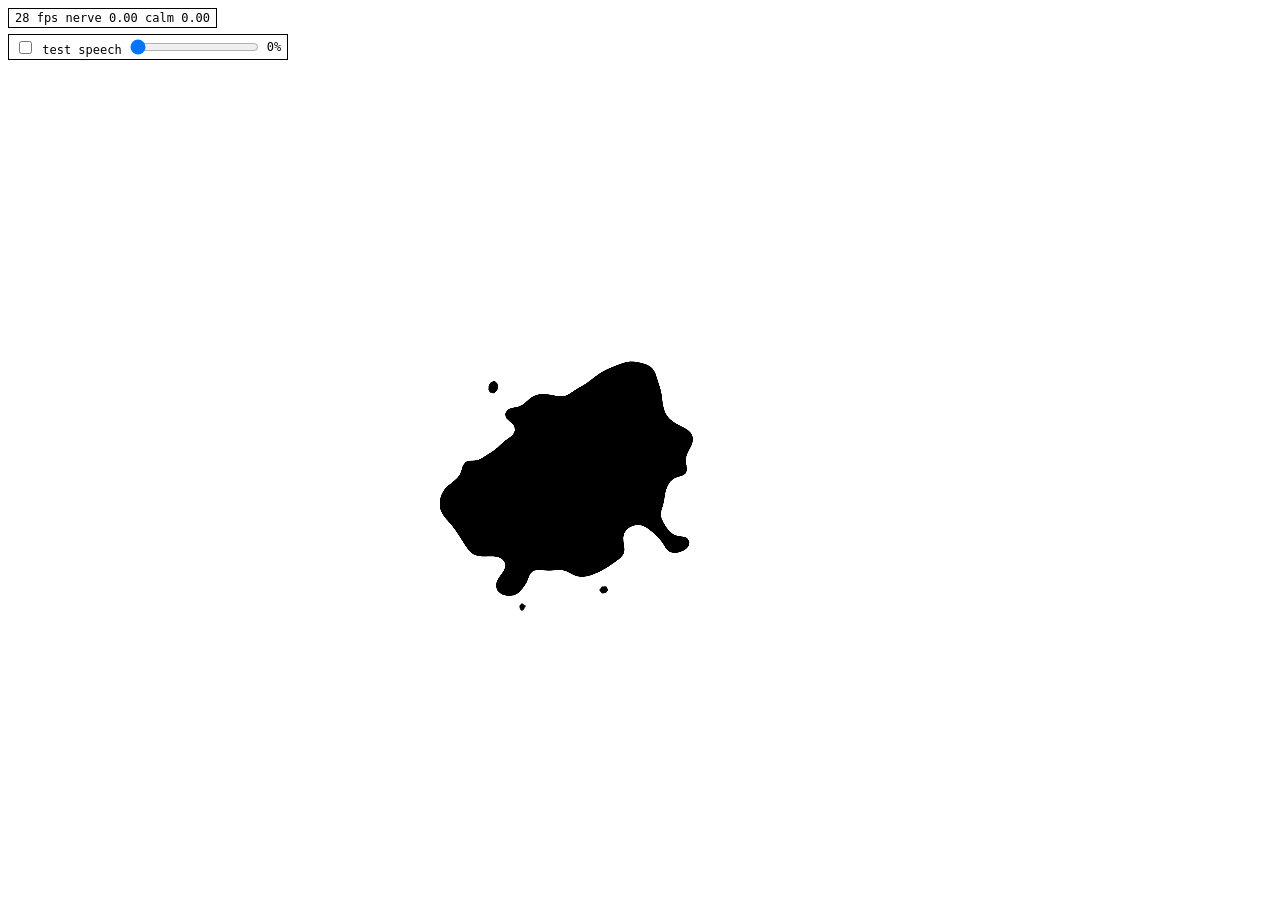
==== kropek.html @ bdaf6f5a "Voice-reactive Symbiote: speech threshold, test override, jumpier nervous mode, faster outlines - mo" ====
<!doctype html>
<html lang="en">
<head>
<meta charset="utf-8">
<meta name="viewport" content="width=device-width, initial-scale=1">
<title>Symbiote</title>
<style>
  html, body { margin: 0; height: 100%; background: #fff; overflow: hidden; }
  /* The canvas is drawn small and blurred (see draw()); the browser upscales it smoothly and
     high contrast snaps the soft edges back to a crisp liquid outline (metaball / gooey effect).
     Contrast is a cheap per-pixel op, unlike a full-screen CSS blur. */
  canvas { display: block; width: 100%; height: 100%; cursor: crosshair; filter: contrast(40); }
  /* Separate element so the canvas's contrast filter doesn't apply to it. */
  #fps { position: fixed; top: 8px; left: 8px; padding: 2px 6px; background: #fff; color: #000;
         font: 12px ui-monospace, Menlo, monospace; border: 1px solid #000; pointer-events: none; }
  /* Test control: overrides the microphone's speech % (also ?speech=NN in the URL). */
  #test { position: fixed; top: 34px; left: 8px; padding: 2px 6px; background: #fff; color: #000;
          font: 12px ui-monospace, Menlo, monospace; border: 1px solid #000; display: flex; gap: 6px; align-items: center; }
</style>
</head>
<body>
<canvas id="c"></canvas>
<div id="fps">-- fps</div>
<div id="test">
  <label><input type="checkbox" id="testOn"> test speech</label>
  <input type="range" id="testSpeech" min="0" max="100" value="0" aria-label="Test speech %">
  <output id="testVal">0%</output>
</div>
<script>
const canvas = document.getElementById('c');
const ctx = canvas.getContext('2d', { alpha: false });
// Shapes are drawn into this buffer, then blurred onto the visible canvas.
const buf = document.createElement('canvas');
const bctx = buf.getContext('2d');
// Render resolution relative to CSS pixels. The blur hides the low resolution,
// and it cuts the pixels to fill and blur by ~10x (more on high-DPI screens).
const RES = 0.25; // quarter resolution: on the kiosk ~22 fps vs ~10 fps at 1 (canvas blur dominates draw time)
const BLUR = 6 * RES; // 6 CSS px of blur, in buffer pixels

const COUNT = 420;          // number of unit points (total mass)
const BASE_R = 6;           // radius of a mass-1 point (must exceed the blur or dots vanish)
const MAX_SPEED = 30;
const SPAN = BASE_R * 2.5;  // how far apart unit targets may be and still share a blob
const TENDRILS = 7;         // feelers the creature shoots out and pulls back
const TENDRIL_POINTS = 12;  // unit points per feeler

let W, H;
function resize() {
  W = innerWidth; H = innerHeight;
  canvas.width = buf.width = Math.ceil(W * RES);
  canvas.height = buf.height = Math.ceil(H * RES);
  bctx.setTransform(RES, 0, 0, RES, 0, 0);
}
addEventListener('resize', resize);
resize();

let tick = 0;
const rand = (a, b) => a + Math.random() * (b - a);
const clamp01 = v => Math.min(Math.max(v, 0), 1);

// Mood from the microphone (vad.php, fed by the kiosk-vad service): speech over 40 % calms it,
// anything under makes it nervous. Both 0..1, smoothed in step(); without mic data both stay 0
// and the creature behaves as it always did.
const mood = { nerve: 0, calm: 0, wantNerve: 0, wantCalm: 0 };
function setSpeech(speech) {
  mood.wantCalm = speech >= 40 ? 1 : 0;                             // over 40 % speech: calm, under: nervous
  mood.wantNerve = 1 - mood.wantCalm;
}
// Test override: checkbox + slider replace the mic's speech %.
const testOn = document.getElementById('testOn'), testSpeech = document.getElementById('testSpeech');
const showTest = () => { document.getElementById('testVal').textContent = testSpeech.value + '%'; };
testSpeech.addEventListener('input', () => { testOn.checked = true; showTest(); });
const speechParam = new URLSearchParams(location.search).get('speech');
if (speechParam !== null) { testOn.checked = true; testSpeech.value = speechParam; }
showTest();

let vadSeq = 0;
async function pollMood() {
  if (testOn.checked) { setSpeech(+testSpeech.value); setTimeout(pollMood, 100); return; }
  try {
    const d = await (await fetch('vad.php', { cache: 'no-store' })).json();
    const fresh = d.frames.slice(d.frames.length - Math.min(Math.max(d.seq - vadSeq, 0), d.frames.length));
    vadSeq = d.seq;
    if (d.age === null || d.age > 2) mood.wantNerve = mood.wantCalm = 0;
    else if (fresh.length) {
      let speech = 0;
      for (const [, sp] of fresh) speech += sp;
      setSpeech(speech / fresh.length);                             // speech % of the last ~100 ms
    }
  } catch (e) {
    mood.wantNerve = mood.wantCalm = 0;
  }
  setTimeout(pollMood, 100);
}
pollMood();
let startleAt = 0;
function updateMood() {
  // a sudden jump in noise makes it bolt (at most every ~3 s)
  if (mood.wantNerve - mood.nerve > 0.35 && tick > startleAt) { startleAt = tick + 60; startle(); }
  // startle fast, settle slowly; calm builds gently and lingers after the voice stops
  mood.nerve += (mood.wantNerve - mood.nerve) * (mood.wantNerve > mood.nerve ? 0.3 : 0.015);
  mood.calm += (mood.wantCalm - mood.calm) * (mood.wantCalm > mood.calm ? 0.04 : 0.006);
}

// The creature's "will": it wanders with smooth random turns, crawling,
// pausing and occasionally lunging, and turns back before leaving the screen.
// Sometimes it crouches (pulls its feelers in) and then leaps across the screen.
const brain = { x: W / 2, y: H / 2, vx: 0, vy: 0, angle: rand(0, Math.PI * 2), turn: 0, speed: 1.5, want: 1.5, timer: 0, mode: 'crawl' };
function startCrouch() {
  const margin = Math.min(W, H) * 0.15;
  const tx = rand(margin, W - margin), ty = rand(margin, H - margin);
  const dist = Math.hypot(tx - brain.x, ty - brain.y);
  if (dist < 150) return false; // not worth a jump
  Object.assign(brain, {
    mode: 'crouch', want: 0, timer: rand(12, 30) * (1 - mood.nerve * 0.7),
    jump: { sx: brain.x, sy: brain.y, tx, ty, dist, u: 0, dur: Math.min(Math.max(dist / 45, 9), 22) / (1 + mood.nerve * 0.5),
            arc: rand(-0.4, 0.4) }, // sideways bow so leaps curve instead of going straight
  });
  for (const td of tendrils) if (td.state !== 'wait') td.state = 'shrink';
  return true;
}
// Bolt from a sudden noise: jump away at once, no wind-up.
function startle() {
  if (brain.mode === 'crawl' && startCrouch()) brain.timer = 2;
}
function leap() {
  const j = brain.jump;
  j.u = Math.min(j.u + 1 / j.dur, 1);
  const e = 1 - Math.pow(1 - j.u, 3); // explosive take-off, soft landing
  const dx = j.tx - j.sx, dy = j.ty - j.sy;
  const bow = Math.sin(Math.PI * e) * j.arc;
  brain.x = Math.min(Math.max(j.sx + dx * e - dy * bow, 0), W);
  brain.y = Math.min(Math.max(j.sy + dy * e + dx * bow, 0), H);
  if (j.u >= 1) {
    // Land with a splat, keep facing the way it flew, and gather itself briefly,
    // often just long enough to bounce straight into the next leap.
    splat(brain.x, brain.y, Math.hypot(dx, dy) / j.dur);
    Object.assign(brain, { mode: 'crawl', angle: Math.atan2(dy, dx), turn: 0, speed: 0, want: 0,
                           timer: (Math.random() < 0.5 ? rand(8, 20) : rand(30, 70)) * (1 - mood.nerve * 0.8) });
  }
}
// Impact: blobs near the landing spot get flung outward, then get pulled back in.
function splat(x, y, force) {
  for (const p of particles) {
    const dx = p.x - x, dy = p.y - y, d = Math.hypot(dx, dy) + 1;
    if (d > 160) continue;
    const kick = force * 0.5 * (1 - d / 160) / Math.pow(p.m, 0.25);
    p.vx += (dx / d) * kick; p.vy += (dy / d) * kick;
  }
  // Feelers lash out on impact.
  for (const td of tendrils) if (td.state === 'wait' && Math.random() < 0.6) td.state = 'grow';
}
function wander() {
  if (brain.mode === 'crouch') {
    brain.speed *= 0.85;
    if (--brain.timer <= 0) brain.mode = 'leap';
    return;
  }
  if (brain.mode === 'leap') return leap();
  if (Math.random() < mood.nerve * 0.03) return startle();   // nervous: jumps out of nowhere

  brain.turn = (brain.turn + rand(-0.012, 0.012) * (1 + mood.nerve * 8)) * 0.97;
  if (Math.random() < mood.nerve * 0.1) { brain.angle += rand(-2, 2); brain.speed += rand(3, 6) * mood.nerve; } // dart
  const margin = Math.min(W, H) * 0.2;
  if (brain.x < margin || brain.x > W - margin || brain.y < margin || brain.y > H - margin) {
    const home = Math.atan2(H / 2 - brain.y, W / 2 - brain.x);
    const diff = Math.atan2(Math.sin(home - brain.angle), Math.cos(home - brain.angle));
    brain.turn += diff * 0.003;
  }
  brain.angle += brain.turn;
  if (--brain.timer <= 0) {
    const r = Math.random();
    if (r < (0.45 + mood.nerve * 0.5) * (1 - mood.calm) && startCrouch()) return;
    brain.want = r < 0.6 - mood.nerve * 0.4 ? 0 : r < 0.75 ? rand(5, 8) : rand(1, 3); // rest / lunge / crawl
    brain.timer = rand(40, 140) * (1 - mood.nerve * 0.85) * (1 + mood.calm);
  }
  // applied every frame so mood acts at once: nervous never rests (restless pacing), calm sits still
  const want = Math.max(brain.want, mood.nerve * 6) * (1 - mood.calm);
  brain.speed += (want - brain.speed) * (0.03 + mood.nerve * 0.1 + mood.calm * 0.1);
  brain.x = Math.min(Math.max(brain.x + Math.cos(brain.angle) * brain.speed, 0), W);
  brain.y = Math.min(Math.max(brain.y + Math.sin(brain.angle) * brain.speed, 0), H);
}

// Body points sit at spots inside a disc around the brain that slowly churn.
// The disc squashes while crouching and stretches along the direction of travel,
// most of all mid-leap, so the whole body deforms as one mass.
const BODY_R = 55;
const body = { stretch: 0, squash: 0, dirX: 1, dirY: 0 };
// Shape deformation: a few slowly drifting lobes (2..5 around the rim) plus one
// soft bulge that swells out in some direction and sinks back, like the mass
// is shifting inside. Strongest while it sits still.
const lobes = [2, 3, 4, 5].map(k => ({ k, amp: 0, want: 0, ph: rand(0, Math.PI * 2), spd: rand(-0.02, 0.02) }));
const bulge = { angle: 0, amp: 0, want: 0, timer: 0 };
function updateBody() {
  const s = Math.hypot(brain.vx, brain.vy);
  const calm = brain.mode === 'crawl' ? 1 - Math.min(s / 4, 0.7) : 0.2;
  for (const l of lobes) {
    if (Math.random() < 0.01) l.want = rand(0, 0.35 / l.k);
    l.amp += ((l.want * calm + mood.nerve * 0.12) * (1 - mood.calm) - l.amp) * 0.05;
    l.ph += l.spd;
  }
  if (--bulge.timer <= 0) {
    if (bulge.want > 0) bulge.want = 0;
    else { bulge.want = rand(0.3, 0.7); bulge.angle = rand(0, Math.PI * 2); }
    bulge.timer = rand(60, 180);
  }
  bulge.amp += (bulge.want * calm - bulge.amp) * 0.03;
  bulge.angle += Math.sin(tick * 0.01) * 0.01;

  if (s > 0.5) { body.dirX = brain.vx / s; body.dirY = brain.vy / s; }
  const want = brain.mode === 'leap' ? Math.min(s * 0.03, 1.3) : Math.min(s * 0.05, 0.3);
  body.stretch += (want - body.stretch) * 0.25;
  body.squash += ((brain.mode === 'crouch' ? 0.35 : 0) - body.squash) * 0.15;
}
function bodyPoint(u) {
  const a = u.a + tick * u.spin;
  let shape = 1;
  for (const l of lobes) shape += l.amp * Math.sin(l.k * a + l.ph);
  const da = Math.atan2(Math.sin(a - bulge.angle), Math.cos(a - bulge.angle));
  shape += bulge.amp * Math.exp(-da * da / 0.5);
  shape += mood.nerve * 0.9 * Math.pow(Math.max(Math.sin(11 * a + tick * 0.7), 0), 4); // sharp spikes
  shape = 1 + (shape - 1) * (1 - mood.calm);                                          // calm: round
  const r = BODY_R * u.r * shape * (1 - body.squash)
    * (1 + 0.08 * Math.sin(tick * 0.05 + u.ph)
         + mood.calm * 0.18 * Math.sin(tick * 0.09));            // slow, deep breath
  const ox = Math.cos(a) * r, oy = Math.sin(a) * r;
  // Scale along the travel direction, thin across it (roughly area-preserving).
  const st = 1 + body.stretch;
  const along = (ox * body.dirX + oy * body.dirY) * st;
  const across = (-ox * body.dirY + oy * body.dirX) / Math.sqrt(st);
  return {
    x: brain.x + along * body.dirX - across * body.dirY,
    y: brain.y + along * body.dirY + across * body.dirX,
  };
}

// Feelers: hidden inside the body until a landing impact makes them lash out
// briefly in random directions, curling and whipping, then get sucked back in.
function resetTendril(td) {
  td.angle = rand(0, Math.PI * 2);
  td.max = rand(40, 110);
  td.curl = rand(-1.5, 1.5);
  td.ph = rand(0, Math.PI * 2);
  td.len = 0;
  td.state = 'wait';
}
const tendrils = Array.from({ length: TENDRILS }, () => { const td = {}; resetTendril(td); return td; });
function updateTendrils() {
  for (const td of tendrils) {
    td.angle += Math.sin(tick * 0.015 + td.ph) * 0.008;
    if (td.state === 'wait' && Math.random() < mood.nerve * 0.03) { td.max = rand(40, 110); td.state = 'grow'; }
    if (mood.calm > 0.4 && (td.state === 'grow' || td.state === 'hold')) td.state = 'shrink';
    if (td.state === 'grow') {
      td.len += (td.max - td.len) * 0.25;
      if (td.len > td.max * 0.95) { td.state = 'hold'; td.timer = rand(8, 30); }
    } else if (td.state === 'hold' && --td.timer <= 0) td.state = 'shrink';
    else if (td.state === 'shrink') {
      td.len *= 0.85;
      if (td.len < 2) resetTendril(td);
    }
  }
}
function tendrilPoint(td, f) {
  const base = brain;
  const a = td.angle + td.curl * f * f + Math.sin(tick * 0.09 + td.ph + f * 5) * 0.4 * f * (1 + mood.nerve * 3);
  return { x: base.x + Math.cos(a) * td.len * f, y: base.y + Math.sin(a) * td.len * f };
}

// Each unit point has somewhere it wants to be: a spot in the body, or a spot
// along one of the feelers.
function unitTarget(u) {
  return u.td ? tendrilPoint(u.td, u.f) : bodyPoint(u);
}

const radius = m => BASE_R * Math.sqrt(m);

// A blob is a clump of unit points; it steers toward the mean of their targets.
function makeBlob(x, y, vx, vy, units) {
  return { x, y, vx, vy, units, m: units.length, ph: rand(0, Math.PI * 2), tx: x, ty: y };
}
function updateTarget(p) {
  let sx = 0, sy = 0;
  for (const u of p.units) { sx += u.tx; sy += u.ty; }
  p.m = p.units.length;
  p.tx = sx / p.m; p.ty = sy / p.m;
}

let particles = [];
for (let i = 0; i < COUNT; i++) {
  const u = i < TENDRILS * TENDRIL_POINTS
    ? { td: tendrils[i % TENDRILS], f: (Math.floor(i / TENDRILS) + 1) / TENDRIL_POINTS }
    : { a: rand(0, Math.PI * 2), r: Math.sqrt(Math.random()), spin: rand(-0.004, 0.004), ph: rand(0, Math.PI * 2) };
  particles.push(makeBlob(rand(0, W), rand(0, H), rand(-1, 1), rand(-1, 1), [u]));
}

function computeTargets() {
  for (const p of particles) {
    for (const u of p.units) { const t = unitTarget(u); u.tx = t.x; u.ty = t.y; }
    updateTarget(p);
  }
}

// A blob tears off whichever point wants to be farthest from it once that
// distance exceeds the span: this is what stretches the body and feelers out.
function splitBlobs() {
  const out = [];
  for (const p of particles) {
    out.push(p);
    for (let n = 0; n < 6 && p.m > 1; n++) {
      let far = -1, farD = SPAN * 1.3; // a bit looser than merging, so blobs don't flicker
      p.units.forEach((u, i) => {
        const d = Math.hypot(u.tx - p.tx, u.ty - p.ty);
        if (d > farD) { far = i; farD = d; }
      });
      if (far < 0) break;
      const [u] = p.units.splice(far, 1);
      updateTarget(p);
      const ux = (u.tx - p.tx) / farD, uy = (u.ty - p.ty) / farD;
      const off = radius(p.m);
      const b = makeBlob(p.x + ux * off, p.y + uy * off, p.vx, p.vy, [u]);
      updateTarget(b);
      out.push(b);
    }
  }
  particles = out;
}

// Blobs merge only when they touch AND want to be in the same place, so
// neighbours fuse into one mass but the body and feelers keep their shape.
function mergeClose() {
  for (let i = 0; i < particles.length; i++) {
    const a = particles[i];
    if (!a) continue;
    for (let j = i + 1; j < particles.length; j++) {
      const b = particles[j];
      if (!b) continue;
      const r = radius(a.m) + radius(b.m);
      const dx = b.x - a.x, dy = b.y - a.y;
      if (dx * dx + dy * dy > r * r * 0.64) continue;
      if (Math.hypot(b.tx - a.tx, b.ty - a.ty) > SPAN) continue;
      const m = a.m + b.m;
      a.x = (a.x * a.m + b.x * b.m) / m;
      a.y = (a.y * a.m + b.y * b.m) / m;
      a.vx = (a.vx * a.m + b.vx * b.m) / m;
      a.vy = (a.vy * a.m + b.vy * b.m) / m;
      a.units = a.units.concat(b.units);
      updateTarget(a);
      particles[j] = null;
    }
  }
  particles = particles.filter(Boolean);
}

function step() {
  tick++;
  updateMood();
  const px = brain.x, py = brain.y;
  wander();
  // nervous trembling of the whole creature (before vx, so the body is carried along with it)
  brain.x = Math.min(Math.max(brain.x + rand(-4, 4) * mood.nerve, 0), W);
  brain.y = Math.min(Math.max(brain.y + rand(-4, 4) * mood.nerve, 0), H);
  brain.vx = brain.x - px; brain.vy = brain.y - py;
  updateBody();
  updateTendrils();
  computeTargets();

  for (const p of particles) {
    const dx = p.tx - p.x, dy = p.ty - p.y;
    const d = Math.hypot(dx, dy) + 0.001;
    // Soft spring toward its target: small bits are quick and whippy,
    // the big body is heavier and lags.
    const k = (brain.mode === 'leap' ? 0.045 : 0.02) / Math.pow(p.m, 0.2);
    const jit = 0.08 * (1 + mood.nerve * 1.5) * (1 - mood.calm * 0.7);
    p.vx += dx * k + (dx / d) * 0.1 + rand(-jit, jit);
    p.vy += dy * k + (dy / d) * 0.1 + rand(-jit, jit);
    p.vx *= 0.88; p.vy *= 0.88;
    const s = Math.hypot(p.vx, p.vy);
    if (s > MAX_SPEED) { p.vx *= MAX_SPEED / s; p.vy *= MAX_SPEED / s; }
    // Everything is carried along with the brain, so a leap moves the whole
    // creature at once instead of leaving a streak behind it.
    const cx = brain.vx * 0.85, cy = brain.vy * 0.85;
    p.x += p.vx + cx; p.y += p.vy + cy;
    p.mvx = p.vx + cx; p.mvy = p.vy + cy;
  }

  splitBlobs();
  mergeClose();
}

// Outline of a blob: a circle whose radius is perturbed by a few slowly drifting
// harmonics, so bigger blobs undulate and bulge like a drop of liquid.
function blobPath(p, r, t, beat) {
  const mvx = p.mvx || 0, mvy = p.mvy || 0;
  const speed = Math.hypot(mvx, mvy);
  const dir = Math.atan2(mvy, mvx);
  const stretch = Math.min(speed * 0.14, 1.4);   // droplet elongation along travel
  const amp = Math.min(0.06 + p.m * 0.004, 0.26) // heavier blobs wobble more
    * (1 + mood.nerve * 0.4) * (1 - mood.calm * 0.6);
  // vertices per blob outline, scaled to buffer pixels: the low-res buffer and blur hide finer detail
  const n = Math.min(Math.max(Math.round(r * RES * 4), 10), 40);
  for (let i = 0; i <= n; i++) {
    const a = (i / n) * Math.PI * 2;
    let k = 1
      + amp * Math.sin(2 * a + t * 1.3 + p.ph)
      + amp * 0.7 * Math.sin(3 * a - t * 1.7 + p.ph * 2.1)
      + amp * 0.5 * Math.sin(5 * a + t * 2.3 + p.ph * 3.7)
      + amp * 0.3 * Math.sin(7 * a - t * 2.9 + p.ph * 5.3)
      + amp * 0.25 * Math.sin(11 * a + t * 4.1 + p.ph * 7.1);
    k *= 1 + beat * Math.min(p.m * 0.002, 0.08);
    // Fat front, tapered tail: a teardrop pointing the way it moves.
    const rel = Math.cos(a - dir);
    k *= 1 + stretch * (rel > 0 ? rel * 0.8 : rel * rel * 1.8);
    const x = p.x + Math.cos(a) * r * k, y = p.y + Math.sin(a) * r * k;
    i === 0 ? bctx.moveTo(x, y) : bctx.lineTo(x, y);
  }
  bctx.closePath();
}

let beatPh = 0, lastDraw = performance.now();
function draw() {
  const now = performance.now(), t = now / 1000;
  // Heartbeat: a sharp double-thump every ~1.2 s, stronger in bigger masses; races when nervous,
  // slows when calm (accumulated phase, so rate changes don't jump).
  beatPh += (now - lastDraw) / 1000 * 5.2 * (1 + mood.nerve * 1.5 - mood.calm * 0.4);
  lastDraw = now;
  const beat = Math.pow(Math.max(Math.sin(beatPh), 0), 8) + 0.6 * Math.pow(Math.max(Math.sin(beatPh - 0.9), 0), 8);
  bctx.clearRect(0, 0, W, H);
  bctx.fillStyle = '#000';
  bctx.beginPath();
  for (const p of particles) blobPath(p, radius(p.m), t, beat);
  bctx.fill();

  ctx.filter = 'none';
  ctx.fillStyle = '#fff';
  ctx.fillRect(0, 0, canvas.width, canvas.height);
  ctx.filter = `blur(${BLUR}px)`;
  ctx.drawImage(buf, 0, 0);
}

// FPS counter: frames counted over ~0.5 s windows.
const fpsEl = document.getElementById('fps');
let fpsFrames = 0, fpsSince = performance.now();
function loop() {
  step();
  draw();
  fpsFrames++;
  const now = performance.now();
  if (now - fpsSince >= 500) {
    fpsEl.textContent = Math.round(fpsFrames * 1000 / (now - fpsSince)) + ' fps'
      + `  nerve ${mood.nerve.toFixed(2)}  calm ${mood.calm.toFixed(2)}`;
    fpsFrames = 0; fpsSince = now;
  }
  requestAnimationFrame(loop);
}
loop();
</script>
</body>
</html>
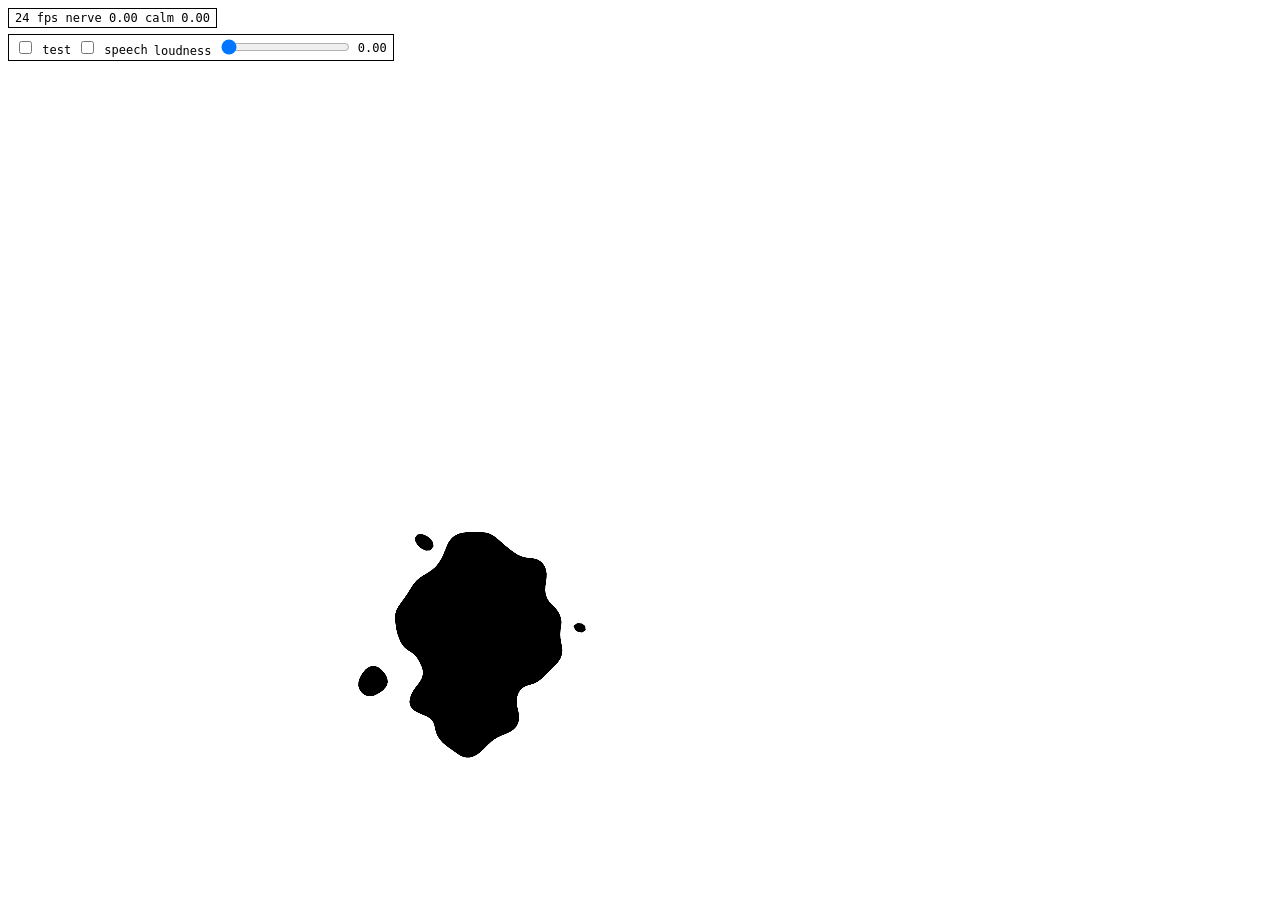
==== commit c6667a8d: "config" ====
--- a/kropek.html
+++ b/kropek.html
@@ -13,7 +13,7 @@
   /* Separate element so the canvas's contrast filter doesn't apply to it. */
   #fps { position: fixed; top: 8px; left: 8px; padding: 2px 6px; background: #fff; color: #000;
          font: 12px ui-monospace, Menlo, monospace; border: 1px solid #000; pointer-events: none; }
-  /* Test control: overrides the microphone's speech % (also ?speech=NN in the URL). */
+  /* Test controls: override the microphone's speech and loudness (also ?speech=1&loud=0.7 in the URL). */
   #test { position: fixed; top: 34px; left: 8px; padding: 2px 6px; background: #fff; color: #000;
           font: 12px ui-monospace, Menlo, monospace; border: 1px solid #000; display: flex; gap: 6px; align-items: center; }
 </style>
@@ -22,9 +22,10 @@
 <canvas id="c"></canvas>
 <div id="fps">-- fps</div>
 <div id="test">
-  <label><input type="checkbox" id="testOn"> test speech</label>
-  <input type="range" id="testSpeech" min="0" max="100" value="0" aria-label="Test speech %">
-  <output id="testVal">0%</output>
+  <label><input type="checkbox" id="testOn"> test</label>
+  <label><input type="checkbox" id="testSpeech"> speech</label>
+  <label>loudness <input type="range" id="testLoud" min="0" max="1" step="0.01" value="0"></label>
+  <output id="testLoudVal">0.00</output>
 </div>
 <script>
 const canvas = document.getElementById('c');
@@ -58,34 +59,52 @@
 const rand = (a, b) => a + Math.random() * (b - a);
 const clamp01 = v => Math.min(Math.max(v, 0), 1);
 
-// Mood from the microphone (vad.php, fed by the kiosk-vad service): speech over 40 % calms it,
-// anything under makes it nervous. Both 0..1, smoothed in step(); without mic data both stay 0
-// and the creature behaves as it always did.
+// Mood from the microphone (vad.php, fed by the kiosk-vad service): speech over 40 % calms it;
+// under that, loud sound makes it nervous and quiet leaves it neutral. Both 0..1, smoothed in
+// step(); without mic data both stay 0 and the creature behaves as it always did.
 const mood = { nerve: 0, calm: 0, wantNerve: 0, wantCalm: 0 };
-function setSpeech(speech) {
-  mood.wantCalm = speech >= 40 ? 1 : 0;                             // over 40 % speech: calm, under: nervous
-  mood.wantNerve = 1 - mood.wantCalm;
-}
-// Test override: checkbox + slider replace the mic's speech %.
-const testOn = document.getElementById('testOn'), testSpeech = document.getElementById('testSpeech');
-const showTest = () => { document.getElementById('testVal').textContent = testSpeech.value + '%'; };
-testSpeech.addEventListener('input', () => { testOn.checked = true; showTest(); });
-const speechParam = new URLSearchParams(location.search).get('speech');
-if (speechParam !== null) { testOn.checked = true; testSpeech.value = speechParam; }
+// speech: true/false; loud: 0..1. Calm holds for CALM_HOLD_MS after speech stops.
+const CALM_HOLD_MS = 1000;
+let calmUntil = 0;
+function setInput(speech, loud) {
+  const now = performance.now();
+  if (speech) calmUntil = now + CALM_HOLD_MS;
+  const calm = now < calmUntil;
+  mood.wantCalm = calm ? 1 : 0;
+  mood.wantNerve = calm ? 0 : loud;
+}
+// Mic -> input. Calibration comes from config.php (tuned on that page, re-read every 2 s):
+// speech threshold and the dB range mapped to loudness 0..1. Defaults match config.php's.
+const cfg = { speechMin: 40, dbQuiet: -45, dbLoud: -30 };
+const dbToLoud = db => clamp01((db - cfg.dbQuiet) / (cfg.dbLoud - cfg.dbQuiet));
+async function pollConfig() {
+  try { Object.assign(cfg, await (await fetch('config.php?json', { cache: 'no-store' })).json()); } catch (e) {}
+  setTimeout(pollConfig, 2000);
+}
+pollConfig();
+
+// Test override: checkbox + controls replace the mic's speech and loudness.
+const testOn = document.getElementById('testOn');
+const testSpeech = document.getElementById('testSpeech'), testLoud = document.getElementById('testLoud');
+const showTest = () => { document.getElementById('testLoudVal').textContent = (+testLoud.value).toFixed(2); };
+for (const el of [testSpeech, testLoud]) el.addEventListener('input', () => { testOn.checked = true; showTest(); });
+const params = new URLSearchParams(location.search);
+if (params.has('speech')) { testOn.checked = true; testSpeech.checked = params.get('speech') === '1'; }
+if (params.has('loud')) { testOn.checked = true; testLoud.value = params.get('loud'); }
 showTest();
 
 let vadSeq = 0;
 async function pollMood() {
-  if (testOn.checked) { setSpeech(+testSpeech.value); setTimeout(pollMood, 100); return; }
+  if (testOn.checked) { setInput(testSpeech.checked, +testLoud.value); setTimeout(pollMood, 100); return; }
   try {
     const d = await (await fetch('vad.php', { cache: 'no-store' })).json();
     const fresh = d.frames.slice(d.frames.length - Math.min(Math.max(d.seq - vadSeq, 0), d.frames.length));
     vadSeq = d.seq;
     if (d.age === null || d.age > 2) mood.wantNerve = mood.wantCalm = 0;
     else if (fresh.length) {
-      let speech = 0;
-      for (const [, sp] of fresh) speech += sp;
-      setSpeech(speech / fresh.length);                             // speech % of the last ~100 ms
+      let speech = 0, db = -90;
+      for (const [, sp, l] of fresh) { speech += sp; db = Math.max(db, l); } // peak level catches bangs
+      setInput(speech / fresh.length >= cfg.speechMin, dbToLoud(db));  // the last ~100 ms
     }
   } catch (e) {
     mood.wantNerve = mood.wantCalm = 0;
@@ -97,9 +116,10 @@
 function updateMood() {
   // a sudden jump in noise makes it bolt (at most every ~3 s)
   if (mood.wantNerve - mood.nerve > 0.35 && tick > startleAt) { startleAt = tick + 60; startle(); }
-  // startle fast, settle slowly; calm builds gently and lingers after the voice stops
+  if (mood.wantCalm) { mood.calm = 1; mood.nerve = 0; return; }  // speech (or its 1 s hold): calm at once
+  mood.calm *= 0.9;                                               // hold over: calm fades in ~0.5 s
+  // startle fast, settle slowly
   mood.nerve += (mood.wantNerve - mood.nerve) * (mood.wantNerve > mood.nerve ? 0.3 : 0.015);
-  mood.calm += (mood.wantCalm - mood.calm) * (mood.wantCalm > mood.calm ? 0.04 : 0.006);
 }
 
 // The creature's "will": it wanders with smooth random turns, crawling,
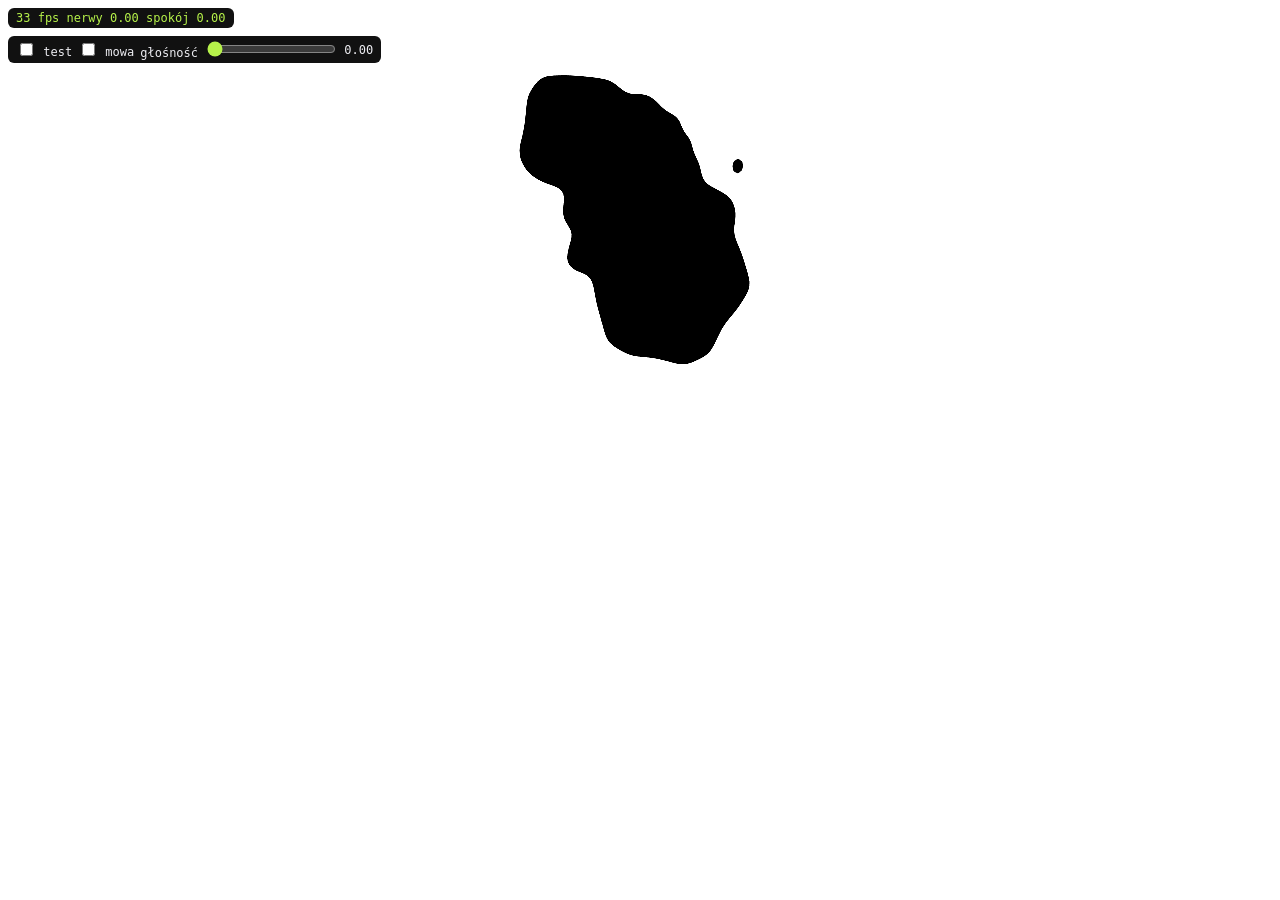
==== commit c82679ed: "nuke, css" ====
--- a/kropek.html
+++ b/kropek.html
@@ -1,9 +1,9 @@
 <!doctype html>
-<html lang="en">
+<html lang="pl">
 <head>
 <meta charset="utf-8">
 <meta name="viewport" content="width=device-width, initial-scale=1">
-<title>Symbiote</title>
+<title>Kropek</title>
 <style>
   html, body { margin: 0; height: 100%; background: #fff; overflow: hidden; }
   /* The canvas is drawn small and blurred (see draw()); the browser upscales it smoothly and
@@ -11,20 +11,23 @@
      Contrast is a cheap per-pixel op, unlike a full-screen CSS blur. */
   canvas { display: block; width: 100%; height: 100%; cursor: crosshair; filter: contrast(40); }
   /* Separate element so the canvas's contrast filter doesn't apply to it. */
-  #fps { position: fixed; top: 8px; left: 8px; padding: 2px 6px; background: #fff; color: #000;
-         font: 12px ui-monospace, Menlo, monospace; border: 1px solid #000; pointer-events: none; }
+  #fps { position: fixed; top: 8px; left: 8px; padding: 3px 8px; background: #111; color: #b6f24a;
+         font: 12px ui-monospace, Menlo, monospace; border-radius: 6px; pointer-events: none; }
   /* Test controls: override the microphone's speech and loudness (also ?speech=1&loud=0.7 in the URL). */
-  #test { position: fixed; top: 34px; left: 8px; padding: 2px 6px; background: #fff; color: #000;
-          font: 12px ui-monospace, Menlo, monospace; border: 1px solid #000; display: flex; gap: 6px; align-items: center; }
+  #test { position: fixed; top: 36px; left: 8px; padding: 3px 8px; background: #111; color: #ececf1; accent-color: #b6f24a;
+          font: 12px ui-monospace, Menlo, monospace; border-radius: 6px; display: flex; gap: 6px; align-items: center; }
+  /* NUKE PROTOCOL (nuke.php): a GIF covers everything and the Kropek loop pauses. */
+  #nuke { position: fixed; inset: 0; width: 100%; height: 100%; object-fit: contain; background: #000; z-index: 10; }
 </style>
 </head>
 <body>
 <canvas id="c"></canvas>
+<img id="nuke" alt="" hidden>
 <div id="fps">-- fps</div>
 <div id="test">
   <label><input type="checkbox" id="testOn"> test</label>
-  <label><input type="checkbox" id="testSpeech"> speech</label>
-  <label>loudness <input type="range" id="testLoud" min="0" max="1" step="0.01" value="0"></label>
+  <label><input type="checkbox" id="testSpeech"> mowa</label>
+  <label>głośność <input type="range" id="testLoud" min="0" max="1" step="0.01" value="0"></label>
   <output id="testLoudVal">0.00</output>
 </div>
 <script>
@@ -82,6 +85,23 @@
   setTimeout(pollConfig, 2000);
 }
 pollConfig();
+
+// NUKE PROTOCOL: nuke.php picks a GIF to show instead of Kropek; polled every 1 s.
+const nukeEl = document.getElementById('nuke');
+let nukeGif = null, paused = false;
+async function pollNuke() {
+  try {
+    const { gif } = await (await fetch('nuke.php?json', { cache: 'no-store' })).json();
+    if (gif !== nukeGif) {
+      nukeGif = gif;
+      if (gif) nukeEl.src = 'gifs/' + encodeURIComponent(gif); else nukeEl.removeAttribute('src');
+      nukeEl.hidden = !gif;
+      if (!gif && paused) { paused = false; requestAnimationFrame(loop); }
+    }
+  } catch (e) {}
+  setTimeout(pollNuke, 1000);
+}
+pollNuke();
 
 // Test override: checkbox + controls replace the mic's speech and loudness.
 const testOn = document.getElementById('testOn');
@@ -461,13 +481,14 @@
 const fpsEl = document.getElementById('fps');
 let fpsFrames = 0, fpsSince = performance.now();
 function loop() {
+  if (nukeGif) { paused = true; return; }  // no CPU on the animation while a GIF is shown
   step();
   draw();
   fpsFrames++;
   const now = performance.now();
   if (now - fpsSince >= 500) {
     fpsEl.textContent = Math.round(fpsFrames * 1000 / (now - fpsSince)) + ' fps'
-      + `  nerve ${mood.nerve.toFixed(2)}  calm ${mood.calm.toFixed(2)}`;
+      + `  nerwy ${mood.nerve.toFixed(2)}  spokój ${mood.calm.toFixed(2)}`;
     fpsFrames = 0; fpsSince = now;
   }
   requestAnimationFrame(loop);
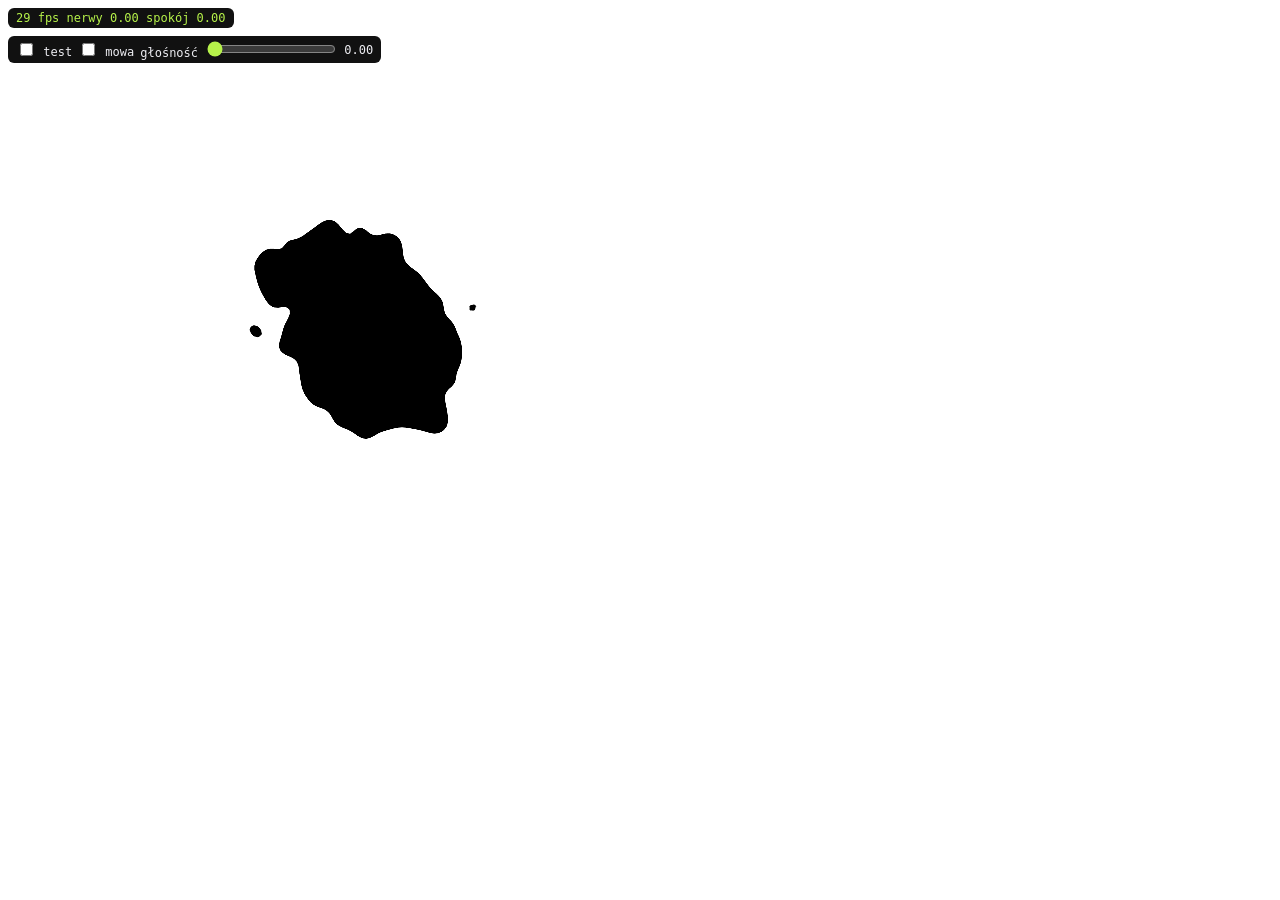
==== commit c89fb60e: "update" ====
--- a/kropek.html
+++ b/kropek.html
@@ -94,7 +94,7 @@
     const { gif } = await (await fetch('nuke.php?json', { cache: 'no-store' })).json();
     if (gif !== nukeGif) {
       nukeGif = gif;
-      if (gif) nukeEl.src = 'gifs/' + encodeURIComponent(gif); else nukeEl.removeAttribute('src');
+      if (gif) nukeEl.src = 'nuke.php?file=' + encodeURIComponent(gif); else nukeEl.removeAttribute('src');
       nukeEl.hidden = !gif;
       if (!gif && paused) { paused = false; requestAnimationFrame(loop); }
     }
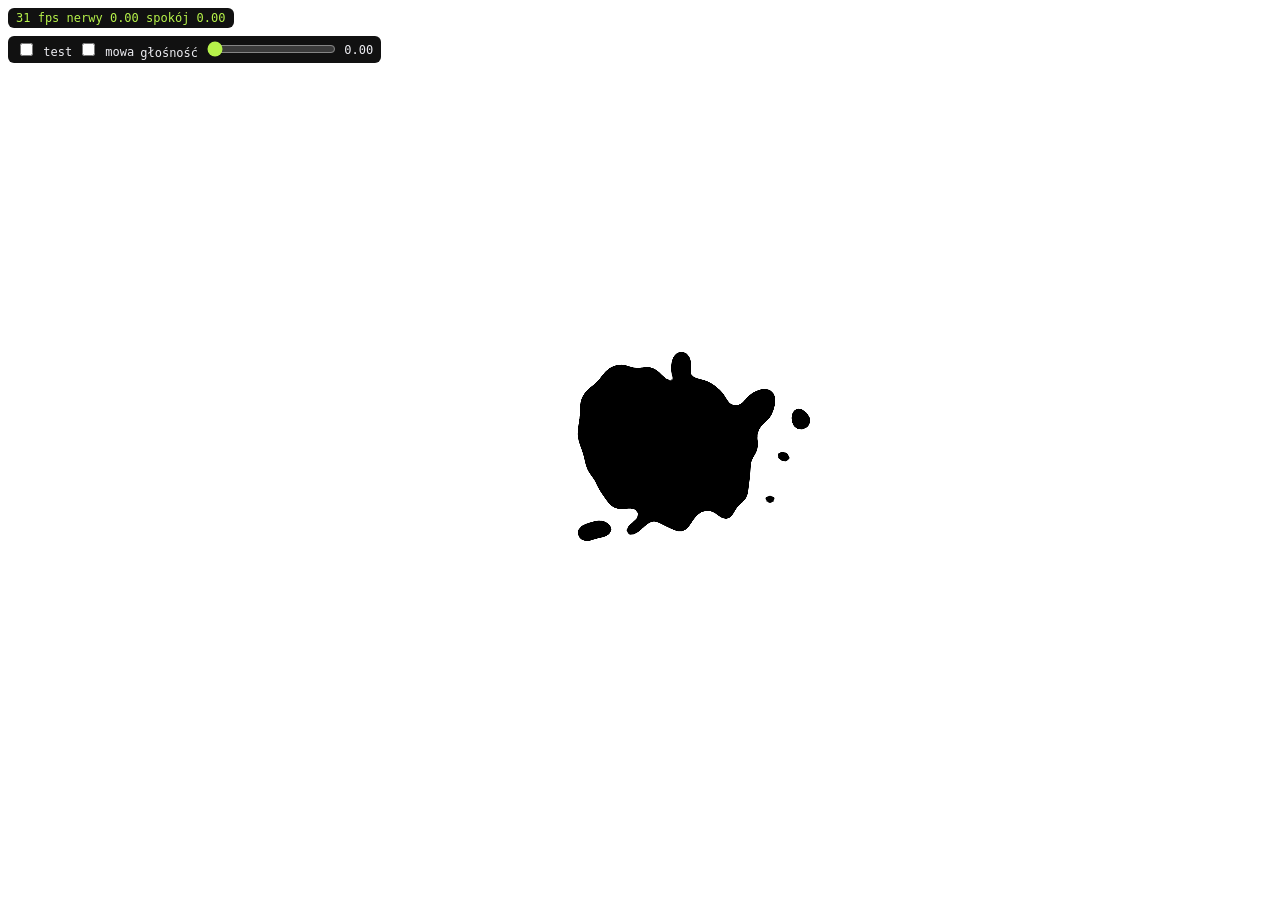
==== commit c1b652ad: "gifs" ====
--- a/kropek.html
+++ b/kropek.html
@@ -17,7 +17,7 @@
   #test { position: fixed; top: 36px; left: 8px; padding: 3px 8px; background: #111; color: #ececf1; accent-color: #b6f24a;
           font: 12px ui-monospace, Menlo, monospace; border-radius: 6px; display: flex; gap: 6px; align-items: center; }
   /* NUKE PROTOCOL (nuke.php): a GIF covers everything and the Kropek loop pauses. */
-  #nuke { position: fixed; inset: 0; width: 100%; height: 100%; object-fit: contain; background: #000; z-index: 10; }
+  #nuke { position: fixed; inset: 0; width: 100%; height: 100%; object-fit: contain; background: #fff; z-index: 10; }
 </style>
 </head>
 <body>
@@ -148,7 +148,10 @@
 const brain = { x: W / 2, y: H / 2, vx: 0, vy: 0, angle: rand(0, Math.PI * 2), turn: 0, speed: 1.5, want: 1.5, timer: 0, mode: 'crawl' };
 function startCrouch() {
   const margin = Math.min(W, H) * 0.15;
-  const tx = rand(margin, W - margin), ty = rand(margin, H - margin);
+  // a third of the leaps go at a wall (target past the edge): it hits and ricochets
+  const wild = Math.random() < 0.35;
+  const tx = wild ? rand(-0.15, 1.15) * W : rand(margin, W - margin);
+  const ty = wild ? rand(-0.15, 1.15) * H : rand(margin, H - margin);
   const dist = Math.hypot(tx - brain.x, ty - brain.y);
   if (dist < 150) return false; // not worth a jump
   Object.assign(brain, {
@@ -221,11 +224,39 @@
   brain.y = Math.min(Math.max(brain.y + Math.sin(brain.angle) * brain.speed, 0), H);
 }
 
+// Screen edges are springy walls. The body's centre stays WALL px inside them; hitting one
+// reflects the motion (a leap turns into a rebound glide), flattens the body against the
+// wall and sets it wobbling like jelly (body.wob, a damped spring along the wall normal).
+const WALL = 50;
+function bounceWalls(mx, my) {
+  let nx = 0, ny = 0;
+  if (brain.x < WALL) { brain.x = WALL; nx = 1; } else if (brain.x > W - WALL) { brain.x = W - WALL; nx = -1; }
+  if (brain.y < WALL) { brain.y = WALL; ny = 1; } else if (brain.y > H - WALL) { brain.y = H - WALL; ny = -1; }
+  if (!nx && !ny) return;
+  const n = Math.hypot(nx, ny); nx /= n; ny /= n;
+  const vn = -(mx * nx + my * ny);                 // speed into the wall
+  if (vn <= 0) return;
+  // reflect the direction of travel
+  const rx = mx + 2 * vn * nx, ry = my + 2 * vn * ny;
+  if (brain.mode === 'leap') {
+    const s = Math.hypot(rx, ry);
+    Object.assign(brain, { mode: 'crawl', angle: Math.atan2(ry, rx), turn: 0, speed: s * 0.7, want: 0,
+                           timer: rand(20, 50) * (1 - mood.nerve * 0.6) });
+  } else {
+    brain.angle = Math.atan2(ry, rx);
+  }
+  if (vn < 1.5) return;                            // slow nudge: no splat, no wobble
+  const hit = Math.min(vn / 25, 1);
+  body.wobX = nx; body.wobY = ny;
+  body.wobV -= 0.25 + hit * 0.35;                  // squash flat against the wall...
+  splat(brain.x - nx * WALL, brain.y - ny * WALL, vn * 0.6); // ...splash at the contact point
+}
+
 // Body points sit at spots inside a disc around the brain that slowly churn.
 // The disc squashes while crouching and stretches along the direction of travel,
 // most of all mid-leap, so the whole body deforms as one mass.
 const BODY_R = 55;
-const body = { stretch: 0, squash: 0, dirX: 1, dirY: 0 };
+const body = { stretch: 0, squash: 0, dirX: 1, dirY: 0, wob: 0, wobV: 0, wobX: 1, wobY: 0 };
 // Shape deformation: a few slowly drifting lobes (2..5 around the rim) plus one
 // soft bulge that swells out in some direction and sinks back, like the mass
 // is shifting inside. Strongest while it sits still.
@@ -251,6 +282,9 @@
   const want = brain.mode === 'leap' ? Math.min(s * 0.03, 1.3) : Math.min(s * 0.05, 0.3);
   body.stretch += (want - body.stretch) * 0.25;
   body.squash += ((brain.mode === 'crouch' ? 0.35 : 0) - body.squash) * 0.15;
+  body.wobV = (body.wobV - body.wob * 0.12) * 0.86;            // jelly: overshoots a few times, settles
+  body.wob = Math.max(body.wob + body.wobV, -0.6);
+  if (Math.abs(body.wob) + Math.abs(body.wobV) < 1e-3) body.wob = body.wobV = 0;
 }
 function bodyPoint(u) {
   const a = u.a + tick * u.spin;
@@ -268,10 +302,15 @@
   const st = 1 + body.stretch;
   const along = (ox * body.dirX + oy * body.dirY) * st;
   const across = (-ox * body.dirY + oy * body.dirX) / Math.sqrt(st);
-  return {
-    x: brain.x + along * body.dirX - across * body.dirY,
-    y: brain.y + along * body.dirY + across * body.dirX,
-  };
+  let x = along * body.dirX - across * body.dirY, y = along * body.dirY + across * body.dirX;
+  if (body.wob) {                                  // wall impact: flatten along the normal, widen along the wall
+    const w = 1 + body.wob, nx = body.wobX, ny = body.wobY;
+    const n = (x * nx + y * ny) * w, t = (-x * ny + y * nx) / Math.sqrt(w);
+    // keep the flattened side pressed to the wall instead of shrinking away from it
+    x = n * nx - t * ny + nx * BODY_R * body.wob * 0.5;
+    y = n * ny + t * nx + ny * BODY_R * body.wob * 0.5;
+  }
+  return { x: brain.x + x, y: brain.y + y };
 }
 
 // Feelers: hidden inside the body until a landing impact makes them lash out
@@ -396,9 +435,10 @@
   updateMood();
   const px = brain.x, py = brain.y;
   wander();
+  bounceWalls(brain.x - px, brain.y - py);
   // nervous trembling of the whole creature (before vx, so the body is carried along with it)
-  brain.x = Math.min(Math.max(brain.x + rand(-4, 4) * mood.nerve, 0), W);
-  brain.y = Math.min(Math.max(brain.y + rand(-4, 4) * mood.nerve, 0), H);
+  brain.x = Math.min(Math.max(brain.x + rand(-4, 4) * mood.nerve, WALL), W - WALL);
+  brain.y = Math.min(Math.max(brain.y + rand(-4, 4) * mood.nerve, WALL), H - WALL);
   brain.vx = brain.x - px; brain.vy = brain.y - py;
   updateBody();
   updateTendrils();
@@ -420,6 +460,9 @@
     // creature at once instead of leaving a streak behind it.
     const cx = brain.vx * 0.85, cy = brain.vy * 0.85;
     p.x += p.vx + cx; p.y += p.vy + cy;
+    const r = radius(p.m) * 0.6;
+    if (p.x < r) { p.x = r; p.vx = Math.abs(p.vx) * 0.6; } else if (p.x > W - r) { p.x = W - r; p.vx = -Math.abs(p.vx) * 0.6; }
+    if (p.y < r) { p.y = r; p.vy = Math.abs(p.vy) * 0.6; } else if (p.y > H - r) { p.y = H - r; p.vy = -Math.abs(p.vy) * 0.6; }
     p.mvx = p.vx + cx; p.mvy = p.vy + cy;
   }
 
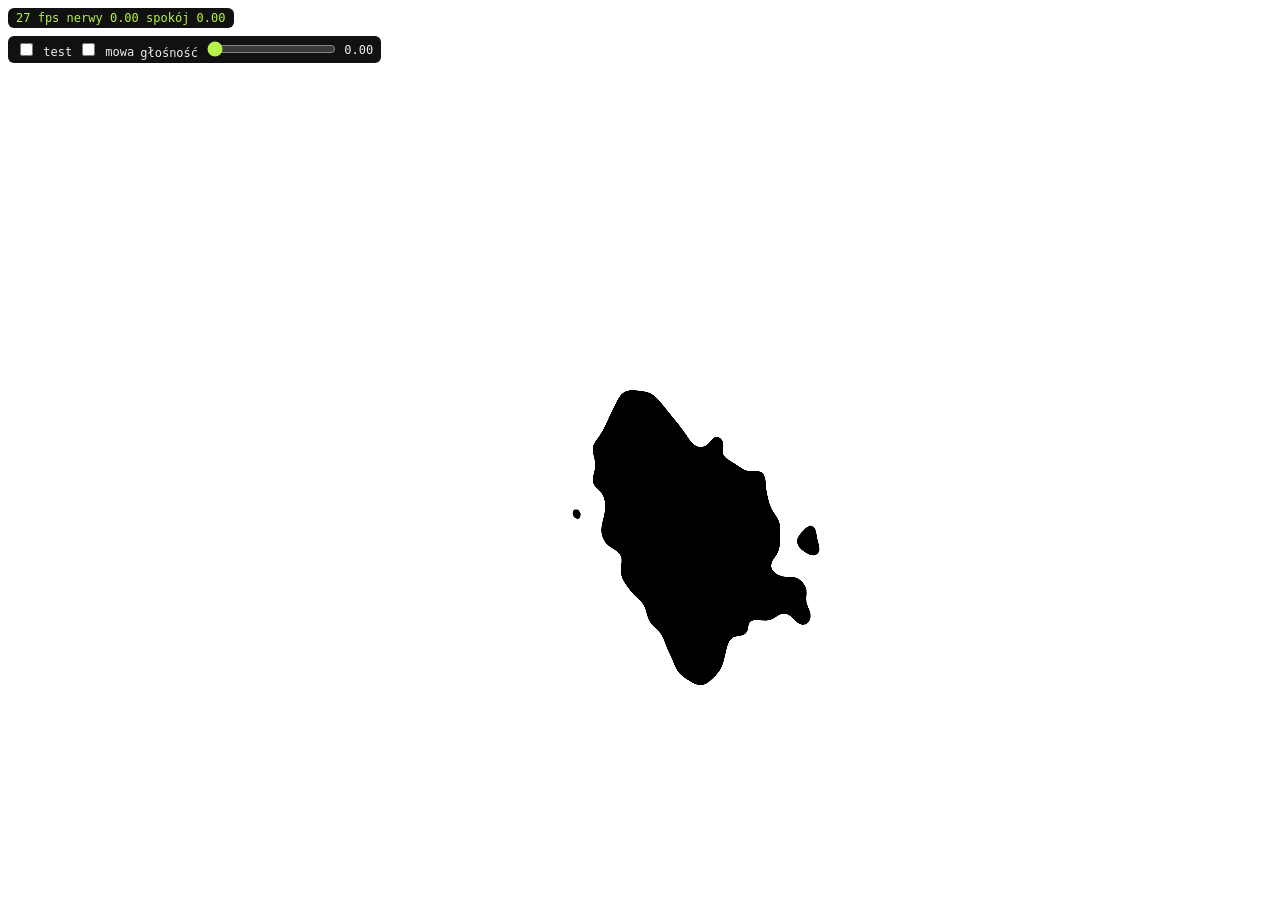
==== commit 3a02125d: "net" ====
--- a/kropek.html
+++ b/kropek.html
@@ -18,11 +18,17 @@
           font: 12px ui-monospace, Menlo, monospace; border-radius: 6px; display: flex; gap: 6px; align-items: center; }
   /* NUKE PROTOCOL (nuke.php): a GIF covers everything and the Kropek loop pauses. */
   #nuke { position: fixed; inset: 0; width: 100%; height: 100%; object-fit: contain; background: #fff; z-index: 10; }
+  /* Box's IP on the phone hotspot (net.php), shown for 30 s after it connects. Above the NUKE GIF. */
+  #netip { position: fixed; left: 50%; bottom: 40px; transform: translateX(-50%); padding: 16px 28px; z-index: 20;
+           background: #111; color: #b6f24a; font: bold 56px ui-monospace, Menlo, monospace; border-radius: 14px;
+           text-align: center; pointer-events: none; }
+  #netip small { display: block; color: #ececf1; font-size: 22px; font-weight: normal; }
 </style>
 </head>
 <body>
 <canvas id="c"></canvas>
 <img id="nuke" alt="" hidden>
+<div id="netip" hidden><small>Wi-Fi połączone</small><span></span></div>
 <div id="fps">-- fps</div>
 <div id="test">
   <label><input type="checkbox" id="testOn"> test</label>
@@ -102,6 +108,18 @@
   setTimeout(pollNuke, 1000);
 }
 pollNuke();
+
+// Phone hotspot: when the box gets an IP in Wi-Fi client mode, show it for 30 s (net.php tracks since when).
+const netEl = document.getElementById('netip');
+async function pollNet() {
+  try {
+    const { ip, age } = await (await fetch('net.php', { cache: 'no-store' })).json();
+    netEl.querySelector('span').textContent = 'http://' + ip + '/';
+    netEl.hidden = !ip || age >= 30;
+  } catch (e) {}
+  setTimeout(pollNet, 2000);
+}
+pollNet();
 
 // Test override: checkbox + controls replace the mic's speech and loudness.
 const testOn = document.getElementById('testOn');
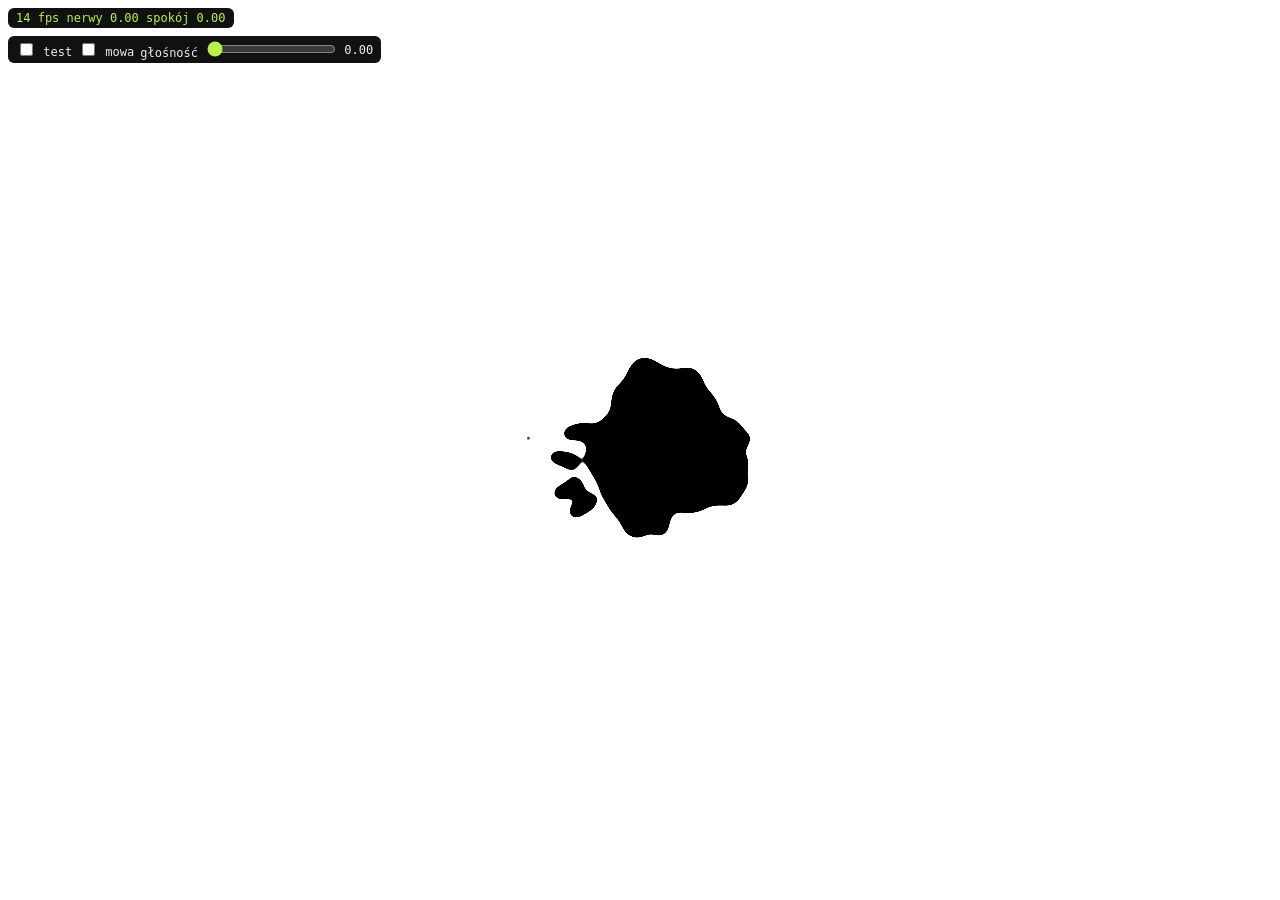
==== commit 3614d57d: "resolution" ====
--- a/kropek.html
+++ b/kropek.html
@@ -44,7 +44,7 @@
 const bctx = buf.getContext('2d');
 // Render resolution relative to CSS pixels. The blur hides the low resolution,
 // and it cuts the pixels to fill and blur by ~10x (more on high-DPI screens).
-const RES = 0.25; // quarter resolution: on the kiosk ~22 fps vs ~10 fps at 1 (canvas blur dominates draw time)
+const RES = 1; // full resolution, no upscaling (sharp). 0.25 gave ~22 fps vs ~10 fps here, but looked blurry
 const BLUR = 6 * RES; // 6 CSS px of blur, in buffer pixels
 
 const COUNT = 420;          // number of unit points (total mass)
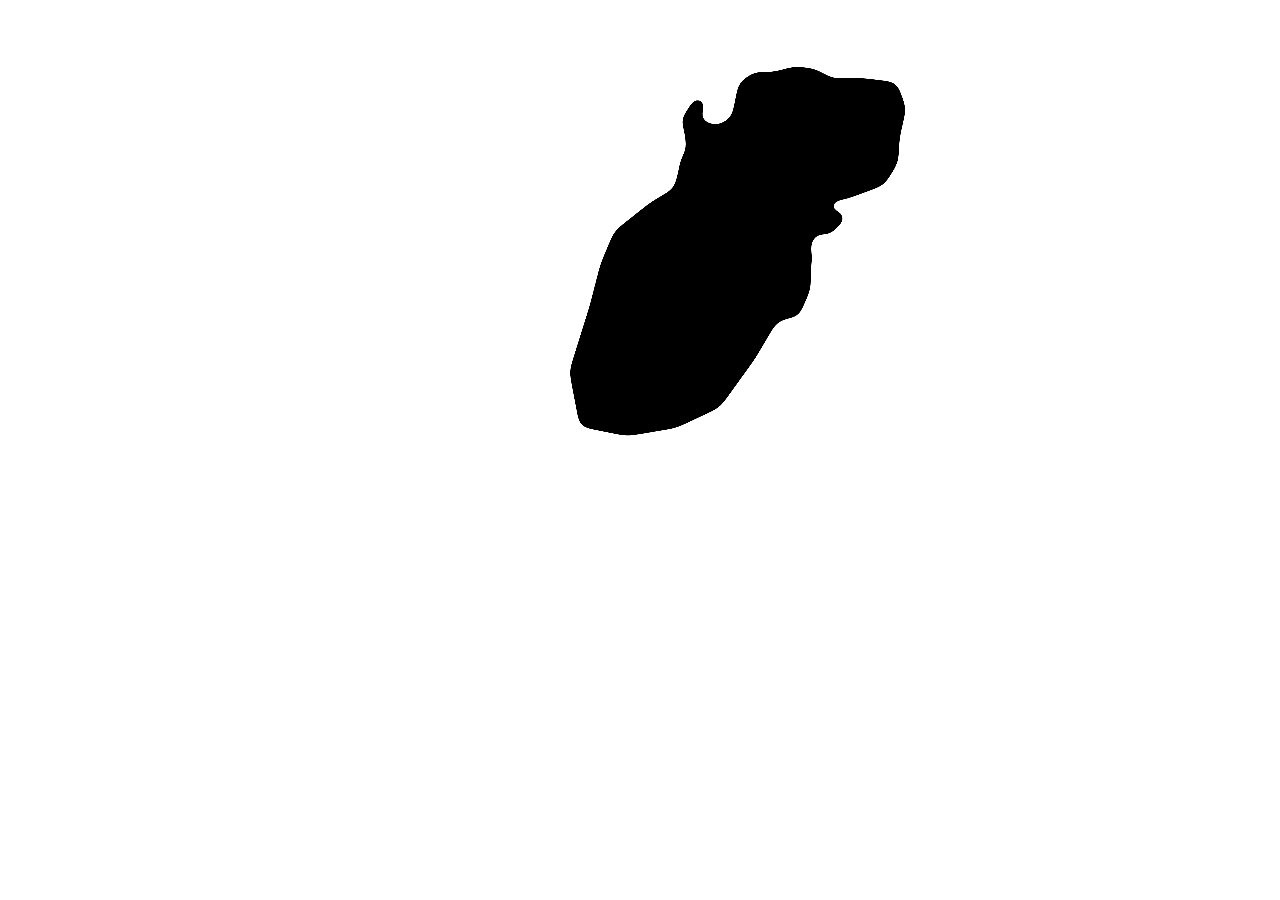
==== commit 91732523: "Hide fps counter and test controls unless ?debug Co-Authored-By: Claude Opus 5.5 <noreply@anthropic." ====
--- a/kropek.html
+++ b/kropek.html
@@ -17,6 +17,8 @@
   #test { position: fixed; top: 36px; left: 8px; padding: 3px 8px; background: #111; color: #ececf1; accent-color: #b6f24a;
           font: 12px ui-monospace, Menlo, monospace; border-radius: 6px; display: flex; gap: 6px; align-items: center; }
   /* NUKE PROTOCOL (nuke.php): a GIF covers everything and the Kropek loop pauses. */
+  /* fps counter and test controls only with ?debug in the URL. */
+  body:not(.debug) #fps, body:not(.debug) #test { display: none; }
   #nuke { position: fixed; inset: 0; width: 100%; height: 100%; object-fit: contain; background: #fff; z-index: 10; }
   /* Box's IP on the phone hotspot (net.php), shown for 30 s after it connects. Above the NUKE GIF. */
   #netip { position: fixed; left: 50%; bottom: 40px; transform: translateX(-50%); padding: 16px 28px; z-index: 20;
@@ -127,6 +129,7 @@
 const showTest = () => { document.getElementById('testLoudVal').textContent = (+testLoud.value).toFixed(2); };
 for (const el of [testSpeech, testLoud]) el.addEventListener('input', () => { testOn.checked = true; showTest(); });
 const params = new URLSearchParams(location.search);
+if (params.has('debug')) document.body.classList.add('debug');
 if (params.has('speech')) { testOn.checked = true; testSpeech.checked = params.get('speech') === '1'; }
 if (params.has('loud')) { testOn.checked = true; testLoud.value = params.get('loud'); }
 showTest();
